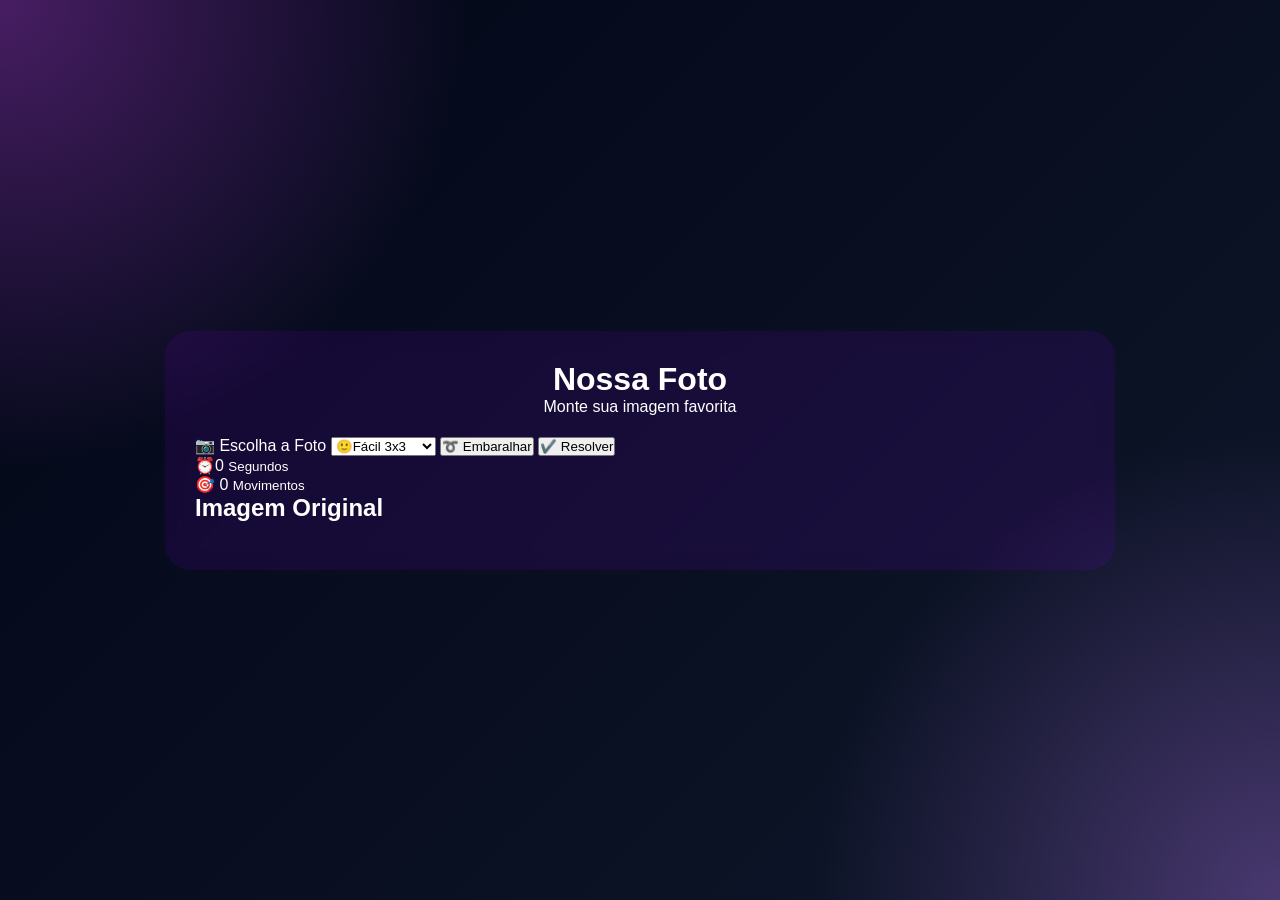
==== index.html @ 4b271400 "Rename foto.html to index.html" ====
<!DOCTYPE html>
<html lang="pt-BR">
<head>
  <meta charset="UTF-8">
  <meta name="viewport" content="width=device-width, initial-scale=1.0">
  <title>Nossa Foto</title>


  <link rel="stylesheet" href="style.css">
</head>


<body>


<div class="background"></div>


<div class="game-container">


  <div class="top-bar">
    <h1>Nossa Foto</h1>
    <p>Monte sua imagem favorita</p>
  </div>


  <div class="menu">


    <label class="upload-btn">
      📷 Escolha a Foto
      <input type="file" id="upload" accept="image/*" hidden>
    </label>


    <select id="difficulty">
      <option value="3">🙂Fácil 3x3</option>
      <option value="4">😐Médio 4x4</option>
      <option value="5">😕Difícil 5x5</option>
      <option value="6">😈Insano 6x6</option>
    </select>


    <button onclick="shufflePieces()">➰​ Embaralhar</button>
    <button onclick="solvePuzzle()">✔️​ Resolver</button>


  </div>


  <div class="stats">
    <div class="card">
      ⏰​
      <span id="timer">0</span>
      <small>Segundos</small>
    </div>


    <div class="card">
      🎯
      <span id="moves">0</span>
      <small>Movimentos</small>
    </div>
  </div>


  <div id="puzzle"></div>


  <div class="preview-box">
    <h2>Imagem Original</h2>
    <img id="preview" src="">
  </div>


</div>


<script src="script.js"></script>
</body>
</html>
---- style.css ----
*{
  margin:0;
  padding:0;
  box-sizing:border-box;
  font-family:Arial;
}


body{
  background:#0f172a;
  color:white;
  min-height:100vh;
  display:flex;
  justify-content:center;
  align-items:center;
  padding:20px;
}


.background{
  position:fixed;
  inset:0;
  background:
  radial-gradient(circle at top left,#d14cfa55,transparent 30%),
  radial-gradient(circle at bottom right,#bc7afa55,transparent 30%),
  linear-gradient(135deg,#020617,#0f172a);
  z-index:-1;
}


.game-container{
  width:100%;
  max-width:950px;
  background:rgba(150, 0, 250, 0.11);
  border-radius:25px;
  padding:30px;
  backdrop-filter:blur(10px);
}


.top-bar{
  text-align:center;
  margin-bottom:20px;
}
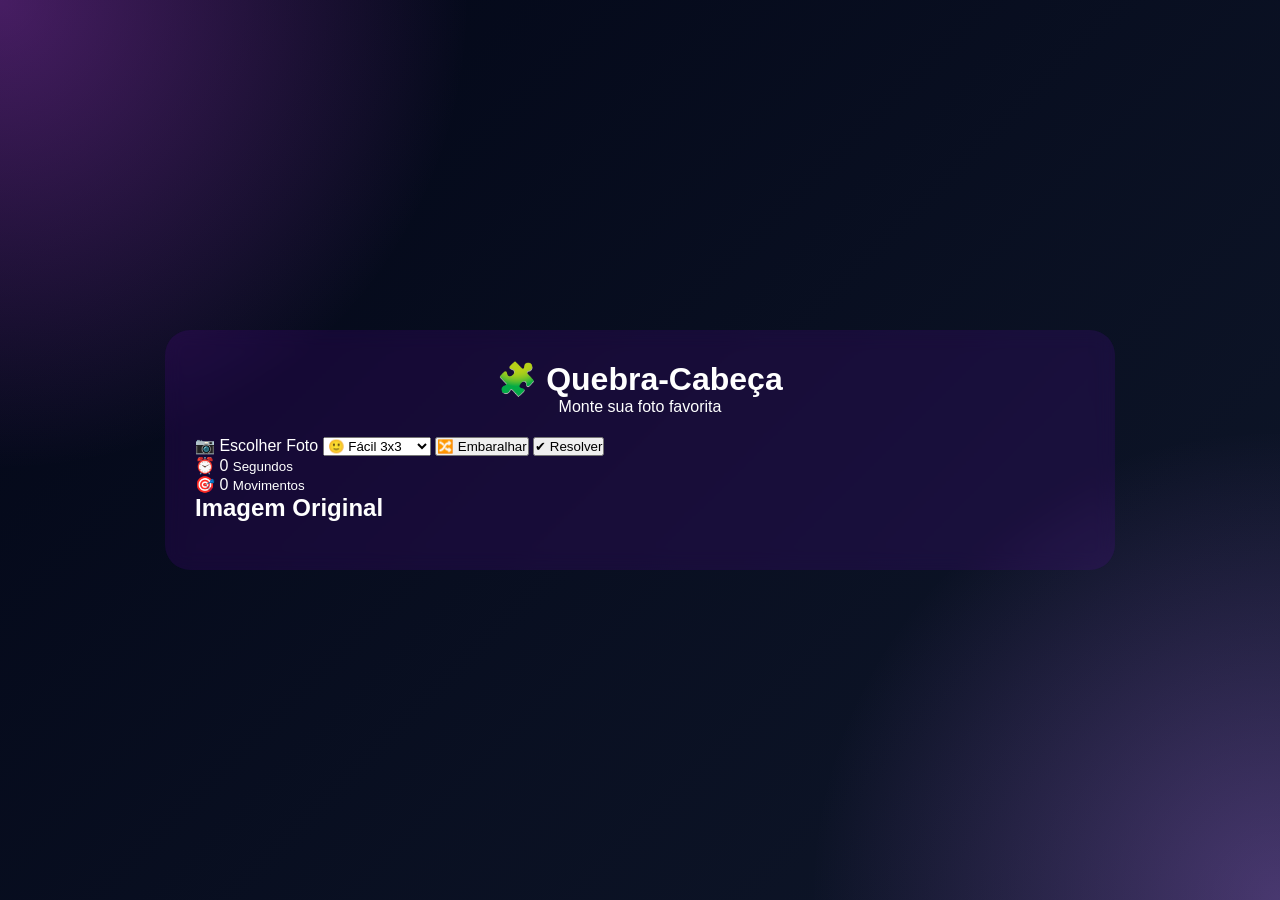
==== commit 9d1b1fb6: "Update index.html" ====
--- a/index.html
+++ b/index.html
@@ -1,82 +1,69 @@
 <!DOCTYPE html>
 <html lang="pt-BR">
 <head>
-  <meta charset="UTF-8">
-  <meta name="viewport" content="width=device-width, initial-scale=1.0">
-  <title>Nossa Foto</title>
+<meta charset="UTF-8">
+<meta name="viewport" content="width=device-width, initial-scale=1.0">
+<title>Quebra-Cabeça</title>
 
-
-  <link rel="stylesheet" href="style.css">
+<link rel="stylesheet" href="style.css">
 </head>
-
 
 <body>
 
-
 <div class="background"></div>
-
 
 <div class="game-container">
 
-
-  <div class="top-bar">
-    <h1>Nossa Foto</h1>
-    <p>Monte sua imagem favorita</p>
-  </div>
-
-
-  <div class="menu">
-
-
-    <label class="upload-btn">
-      📷 Escolha a Foto
-      <input type="file" id="upload" accept="image/*" hidden>
-    </label>
-
-
-    <select id="difficulty">
-      <option value="3">🙂Fácil 3x3</option>
-      <option value="4">😐Médio 4x4</option>
-      <option value="5">😕Difícil 5x5</option>
-      <option value="6">😈Insano 6x6</option>
-    </select>
-
-
-    <button onclick="shufflePieces()">➰​ Embaralhar</button>
-    <button onclick="solvePuzzle()">✔️​ Resolver</button>
-
-
-  </div>
-
-
-  <div class="stats">
-    <div class="card">
-      ⏰​
-      <span id="timer">0</span>
-      <small>Segundos</small>
+    <div class="top-bar">
+        <h1>🧩 Quebra-Cabeça</h1>
+        <p>Monte sua foto favorita</p>
     </div>
 
+    <div class="menu">
 
-    <div class="card">
-      🎯
-      <span id="moves">0</span>
-      <small>Movimentos</small>
+        <label class="upload-btn">
+            📷 Escolher Foto
+            <input type="file" id="upload" accept="image/*" hidden>
+        </label>
+
+        <select id="difficulty">
+            <option value="3">🙂 Fácil 3x3</option>
+            <option value="4">😐 Médio 4x4</option>
+            <option value="5">😕 Difícil 5x5</option>
+            <option value="6">😈 Insano 6x6</option>
+        </select>
+
+        <button onclick="shufflePieces()">🔀 Embaralhar</button>
+        <button onclick="solvePuzzle()">✔ Resolver</button>
+
     </div>
-  </div>
 
+    <div class="stats">
 
-  <div id="puzzle"></div>
+        <div class="card">
+            ⏰
+            <span id="timer">0</span>
+            <small>Segundos</small>
+        </div>
 
+        <div class="card">
+            🎯
+            <span id="moves">0</span>
+            <small>Movimentos</small>
+        </div>
 
-  <div class="preview-box">
-    <h2>Imagem Original</h2>
-    <img id="preview" src="">
-  </div>
+    </div>
 
+    <div id="puzzle"></div>
+
+    <div class="preview-box">
+        <h2>Imagem Original</h2>
+        <img id="preview">
+    </div>
 
 </div>
 
+<script src="script.js"></script>
 
-<script src="script.js"></script>
 </body>
 </html>
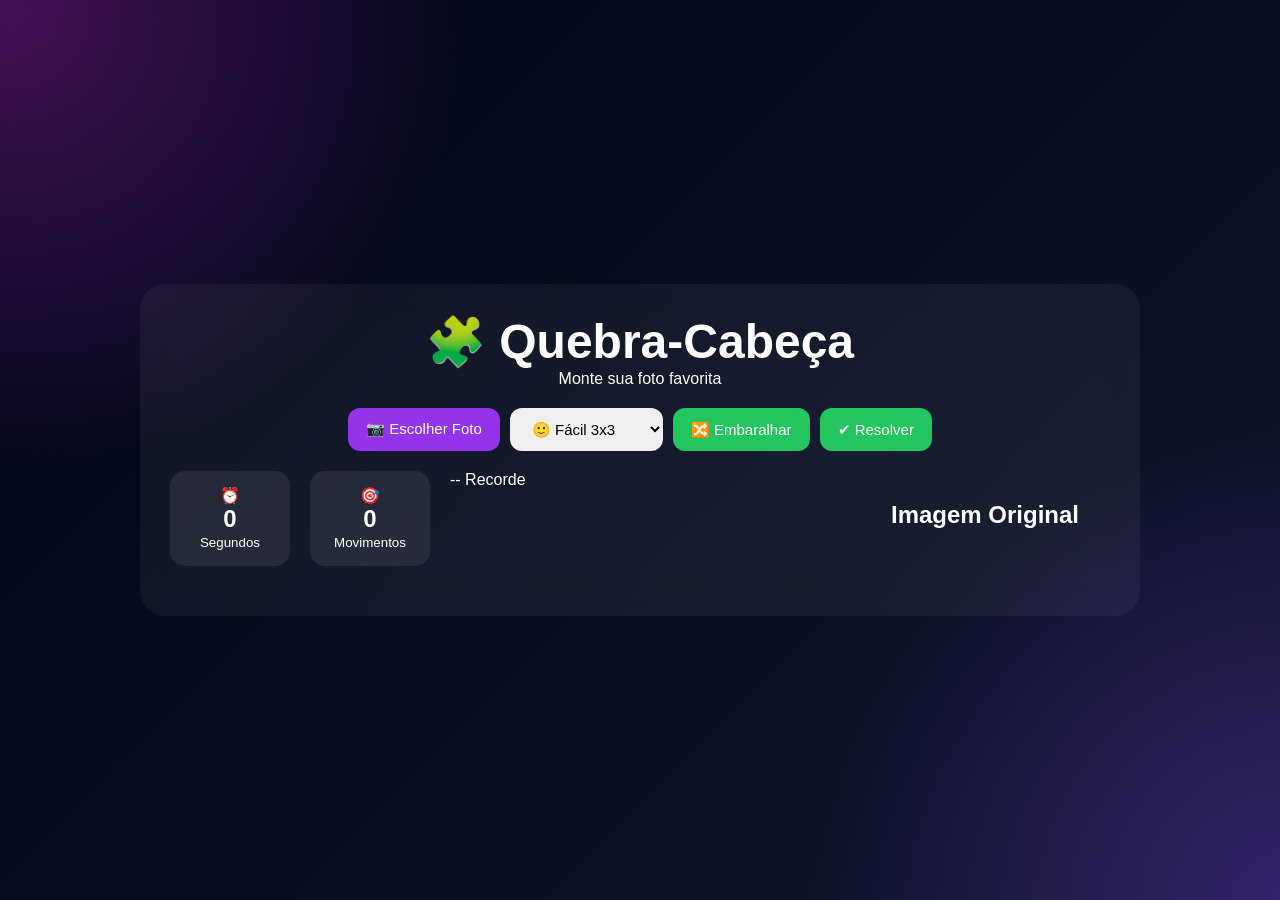
==== commit 5b00a6bd: "Update index.html" ====
--- a/index.html
+++ b/index.html
@@ -51,7 +51,10 @@
             <span id="moves">0</span>
             <small>Movimentos</small>
         </div>
+<div class="crd">
 
+    <span id+"record">--</span>
+    <smal> Recorde</smal>
     </div>
 
     <div id="puzzle"></div>
--- a/style.css
+++ b/style.css
@@ -1,45 +1,166 @@
 *{
-  margin:0;
-  padding:0;
-  box-sizing:border-box;
-  font-family:Arial;
+    margin:0;
+    padding:0;
+    box-sizing:border-box;
+    font-family:Arial,sans-serif;
 }
 
-
 body{
-  background:#0f172a;
-  color:white;
-  min-height:100vh;
-  display:flex;
-  justify-content:center;
-  align-items:center;
-  padding:20px;
+    background:#0f172a;
+    color:white;
+    min-height:100vh;
+    display:flex;
+    justify-content:center;
+    align-items:center;
+    padding:20px;
 }
 
-
 .background{
-  position:fixed;
-  inset:0;
-  background:
-  radial-gradient(circle at top left,#d14cfa55,transparent 30%),
-  radial-gradient(circle at bottom right,#bc7afa55,transparent 30%),
-  linear-gradient(135deg,#020617,#0f172a);
-  z-index:-1;
+    position:fixed;
+    inset:0;
+    background:
+    radial-gradient(circle at top left,#c026d355,transparent 30%),
+    radial-gradient(circle at bottom right,#7c3aed55,transparent 30%),
+    linear-gradient(135deg,#020617,#0f172a);
+    z-index:-1;
 }
 
-
 .game-container{
-  width:100%;
-  max-width:950px;
-  background:rgba(150, 0, 250, 0.11);
-  border-radius:25px;
-  padding:30px;
-  backdrop-filter:blur(10px);
+    width:100%;
+    max-width:1000px;
+    padding:30px;
+    border-radius:25px;
+    background:rgba(255,255,255,.05);
+    backdrop-filter:blur(15px);
 }
 
-
 .top-bar{
-  text-align:center;
-  margin-bottom:20px;
+    text-align:center;
+    margin-bottom:20px;
 }
 
+.top-bar h1{
+    font-size:3rem;
+}
+
+.menu{
+    display:flex;
+    flex-wrap:wrap;
+    justify-content:center;
+    gap:10px;
+    margin-bottom:20px;
+}
+
+.upload-btn,
+button,
+select{
+    padding:12px 18px;
+    border:none;
+    border-radius:12px;
+    cursor:pointer;
+    font-size:15px;
+}
+
+.upload-btn{
+    background:#9333ea;
+    color:white;
+}
+
+button{
+    background:#22c55e;
+    color:white;
+}
+
+.stats{
+    display:flex;
+    justify-content:center;
+    gap:20px;
+    margin-bottom:20px;
+}
+
+.card{
+    padding:15px;
+    min-width:120px;
+    text-align:center;
+    border-radius:15px;
+    background:rgba(255,255,255,.08);
+}
+
+.card span{
+    display:block;
+    font-size:24px;
+    font-weight:bold;
+}
+
+#puzzle{
+    margin:auto;
+    display:grid;
+    gap:2px;
+    background:black;
+    border-radius:10px;
+    overflow:hidden;
+}
+
+.piece{
+    cursor:pointer;
+    border:1px solid rgba(255,255,255,.1);
+    background-repeat:no-repeat;
+    transition:.2s;
+}
+
+.piece:hover{
+    transform:scale(1.03);
+}
+
+.selected{
+    outline:4px solid #22c55e;
+}
+
+.preview-box{
+    margin-top:30px;
+    text-align:center;
+}
+
+#preview{
+    width:250px;
+    max-width:100%;
+    border-radius:15px;
+    margin-top:10px;
+}
+
+.win-screen{
+    position:fixed;
+    inset:0;
+    background:rgba(0,0,0,.9);
+    display:flex;
+    justify-content:center;
+    align-items:center;
+    z-index:9999;
+}
+
+.win-box{
+    background:#111827;
+    padding:40px;
+    border-radius:20px;
+    text-align:center;
+}
+
+.win-box h1{
+    margin-bottom:15px;
+}
+
+.win-box button{
+    margin-top:20px;
+}
+
+@media(max-width:700px){
+
+    .top-bar h1{
+        font-size:2rem;
+    }
+
+    .menu{
+        flex-direction:column;
+        align-items:center;
+    }
+}
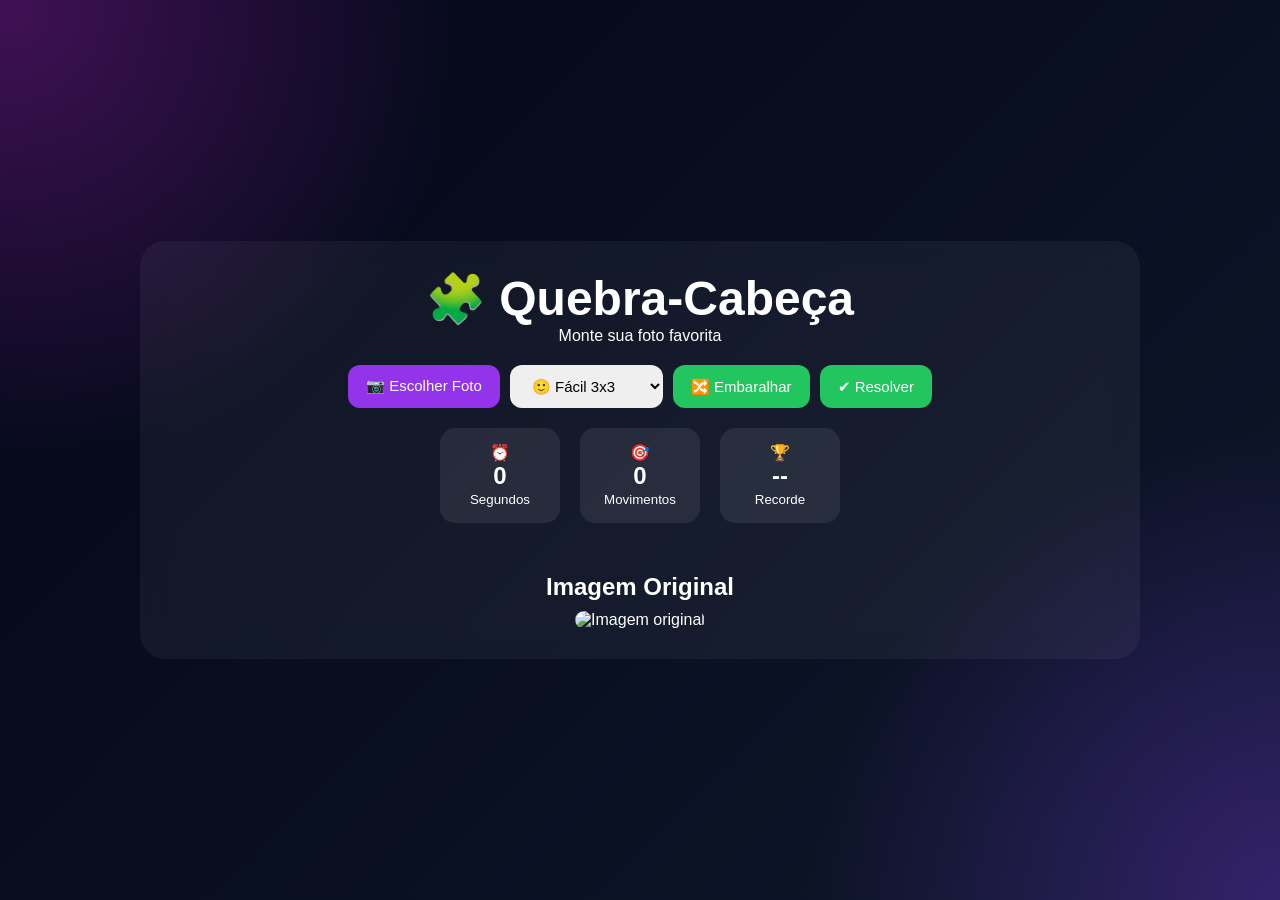
==== commit 79e7a205: "Refactor HTML structure and formatting" ====
--- a/index.html
+++ b/index.html
@@ -1,72 +1,90 @@
 <!DOCTYPE html>
 <html lang="pt-BR">
+
 <head>
-<meta charset="UTF-8">
-<meta name="viewport" content="width=device-width, initial-scale=1.0">
-<title>Quebra-Cabeça</title>
+    <meta charset="UTF-8">
+    <meta name="viewport" content="width=device-width, initial-scale=1.0">
+    <title>Quebra-Cabeça</title>
 
-<link rel="stylesheet" href="style.css">
+    <link rel="stylesheet" href="style.css">
 </head>
 
 <body>
 
-<div class="background"></div>
+    <div class="background"></div>
 
-<div class="game-container">
+    <div class="game-container">
 
-    <div class="top-bar">
-        <h1>🧩 Quebra-Cabeça</h1>
-        <p>Monte sua foto favorita</p>
-    </div>
+        <div class="top-bar">
+            <h1>🧩 Quebra-Cabeça</h1>
+            <p>Monte sua foto favorita</p>
+        </div>
 
-    <div class="menu">
+        <div class="menu">
 
-        <label class="upload-btn">
-            📷 Escolher Foto
-            <input type="file" id="upload" accept="image/*" hidden>
-        </label>
+            <label class="upload-btn">
+                📷 Escolher Foto
+                <input
+                    type="file"
+                    id="upload"
+                    accept="image/*"
+                    hidden
+                >
+            </label>
 
-        <select id="difficulty">
-            <option value="3">🙂 Fácil 3x3</option>
-            <option value="4">😐 Médio 4x4</option>
-            <option value="5">😕 Difícil 5x5</option>
-            <option value="6">😈 Insano 6x6</option>
-        </select>
+            <select id="difficulty">
+                <option value="3">🙂 Fácil 3x3</option>
+                <option value="4">😐 Médio 4x4</option>
+                <option value="5">😕 Difícil 5x5</option>
+                <option value="6">😈 Insano 6x6</option>
+            </select>
 
-        <button onclick="shufflePieces()">🔀 Embaralhar</button>
-        <button onclick="solvePuzzle()">✔ Resolver</button>
+            <button onclick="shufflePieces()">
+                🔀 Embaralhar
+            </button>
+
+            <button onclick="solvePuzzle()">
+                ✔ Resolver
+            </button>
+
+        </div>
+
+        <div class="stats">
+
+            <div class="card">
+                ⏰
+                <span id="timer">0</span>
+                <small>Segundos</small>
+            </div>
+
+            <div class="card">
+                🎯
+                <span id="moves">0</span>
+                <small>Movimentos</small>
+            </div>
+
+            <div class="card">
+                🏆
+                <span id="recordPuzzle">--</span>
+                <small>Recorde</small>
+            </div>
+
+        </div>
+
+        <div id="puzzle"></div>
+
+        <div class="preview-box">
+            <h2>Imagem Original</h2>
+
+            <img
+                id="preview"
+                alt="Imagem original"
+            >
+        </div>
 
     </div>
 
-    <div class="stats">
-
-        <div class="card">
-            ⏰
-            <span id="timer">0</span>
-            <small>Segundos</small>
-        </div>
-
-        <div class="card">
-            🎯
-            <span id="moves">0</span>
-            <small>Movimentos</small>
-        </div>
-<div class="crd">
-
-    <span id+"record">--</span>
-    <smal> Recorde</smal>
-    </div>
-
-    <div id="puzzle"></div>
-
-    <div class="preview-box">
-        <h2>Imagem Original</h2>
-        <img id="preview">
-    </div>
-
-</div>
-
-<script src="script.js"></script>
+    <script src="script.js"></script>
 
 </body>
 </html>
